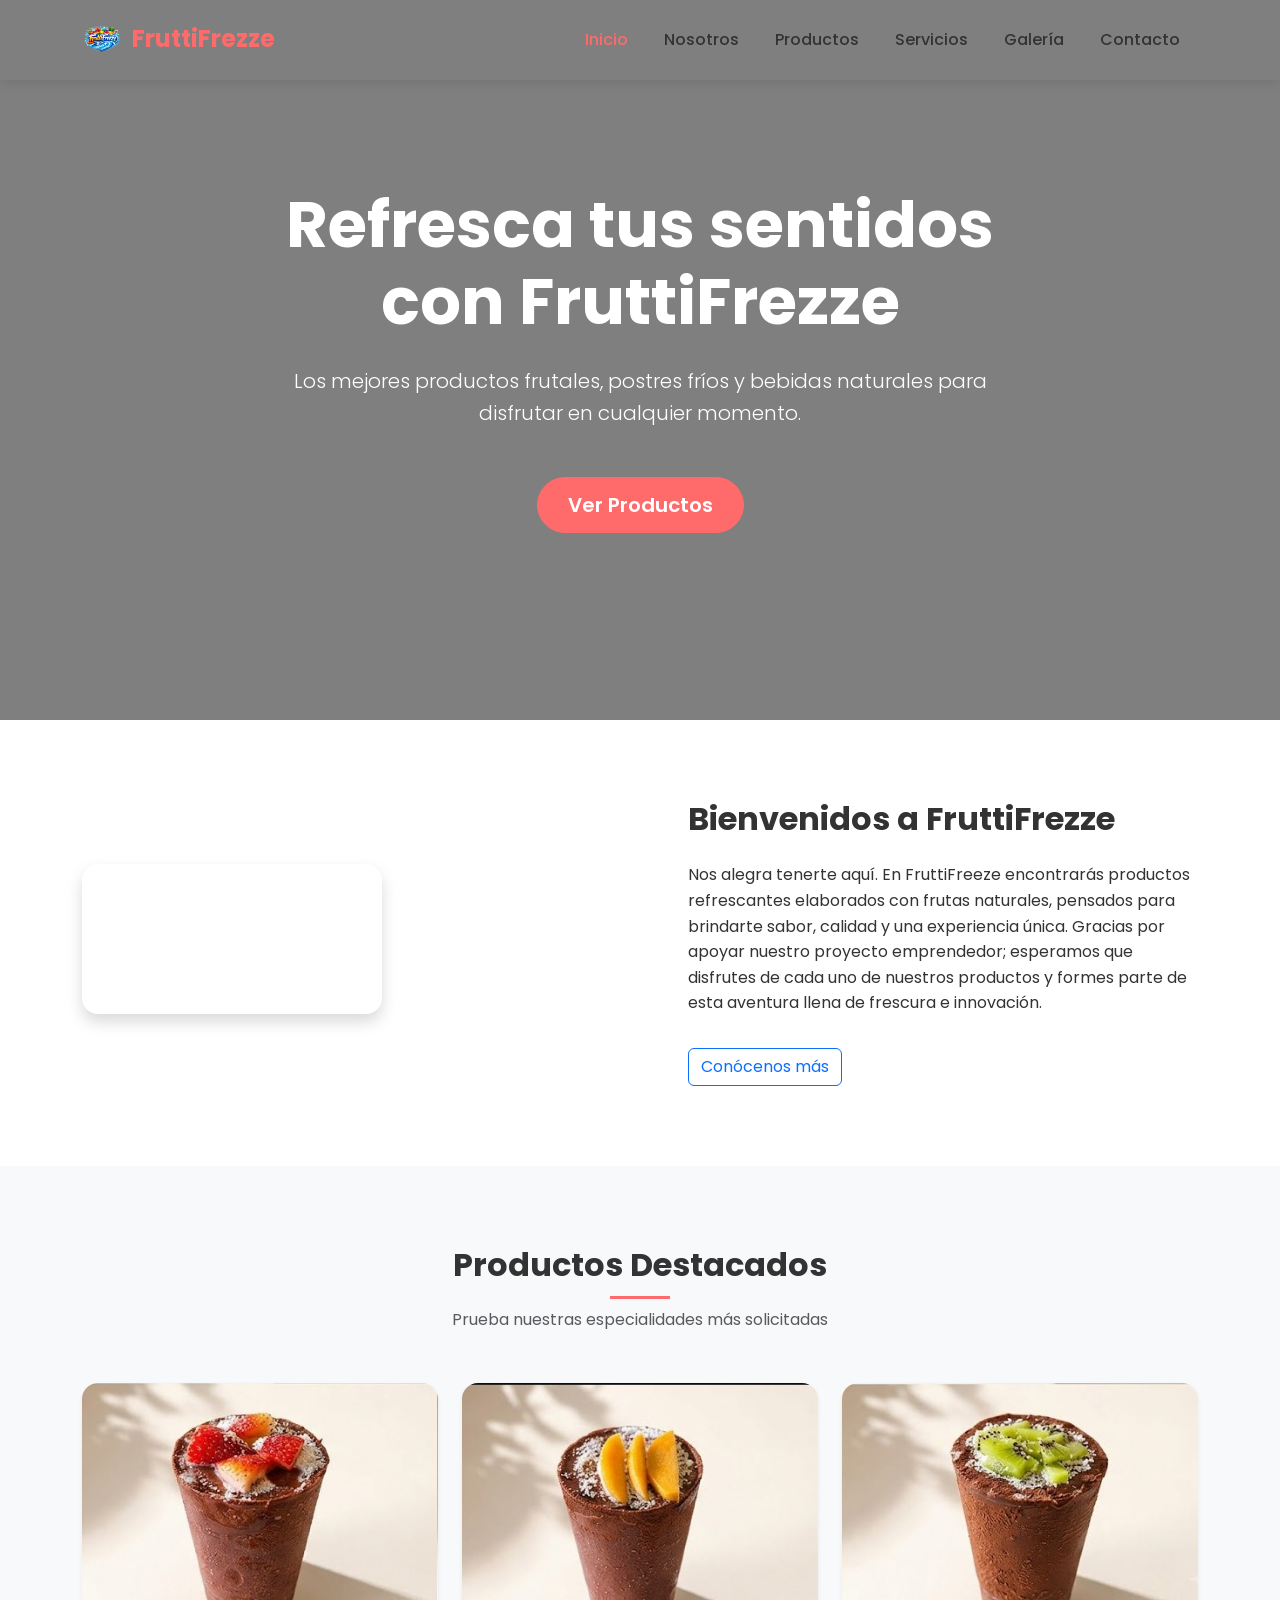
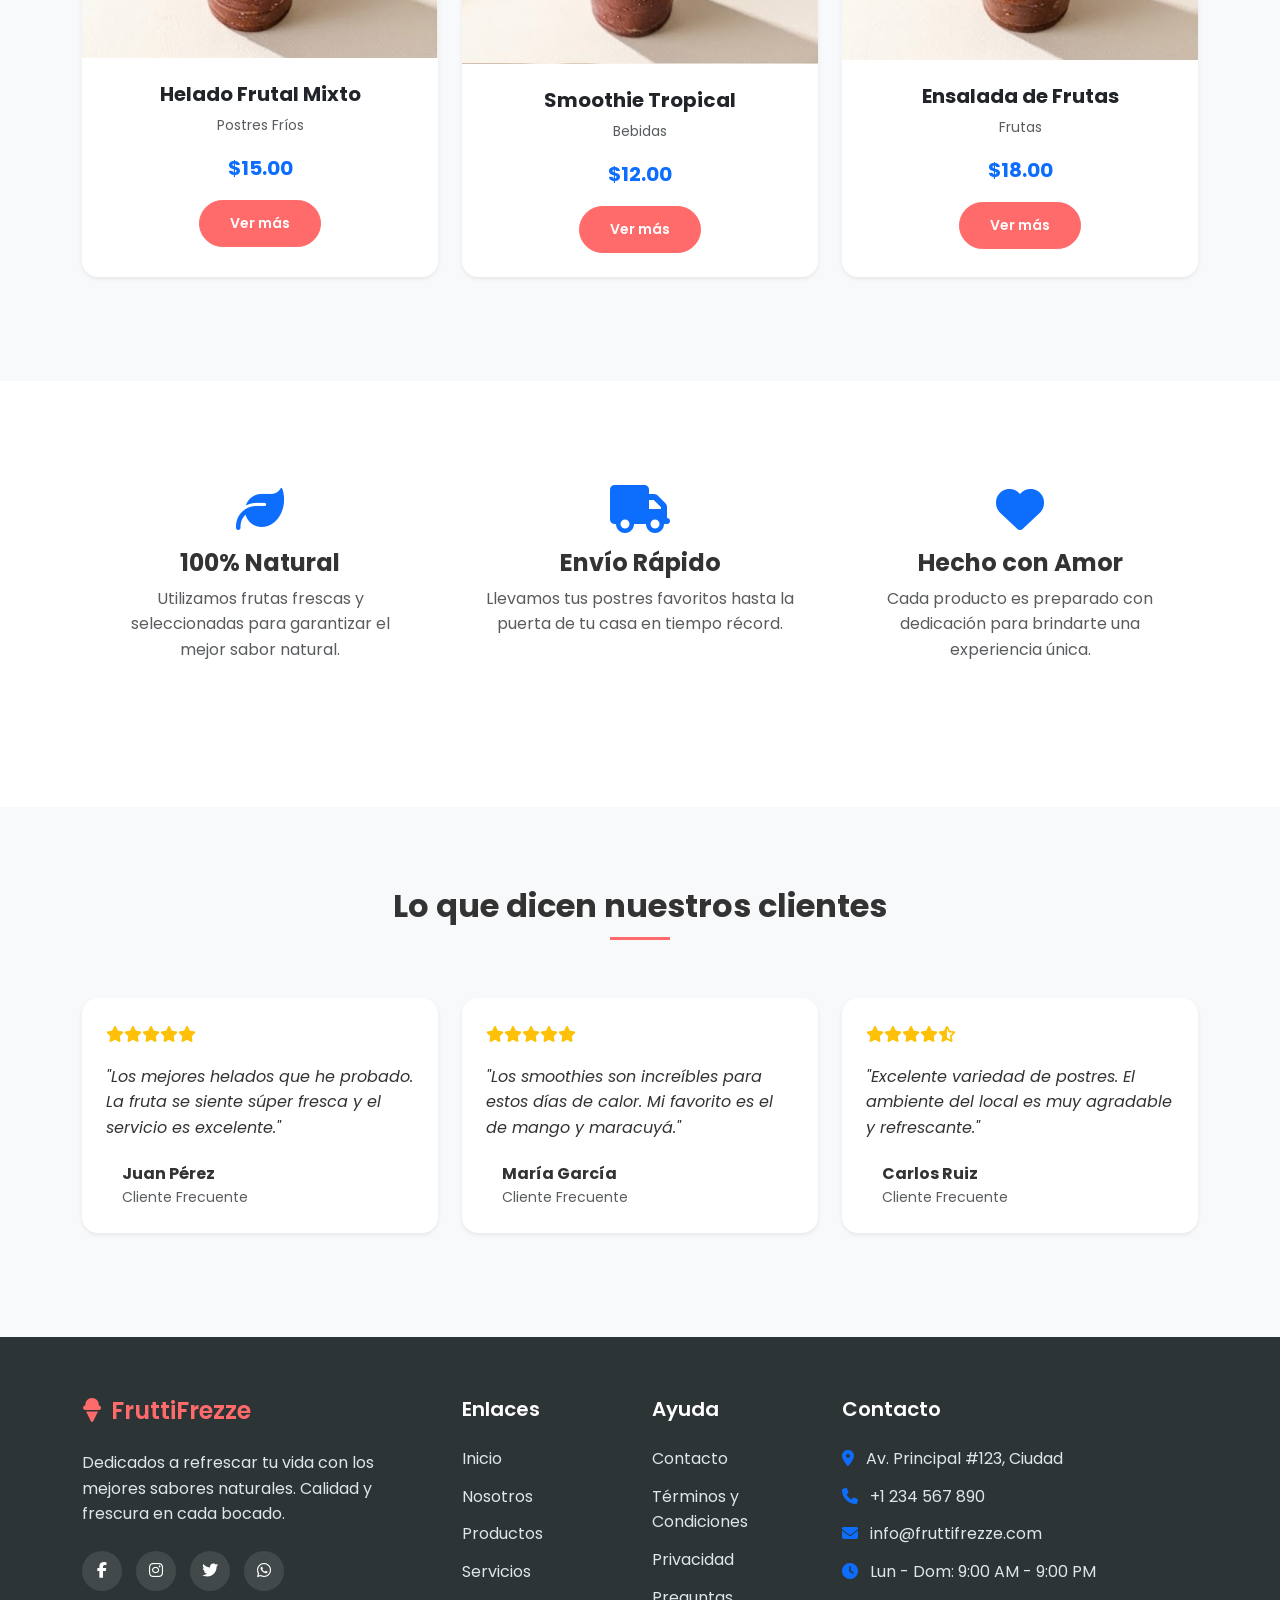
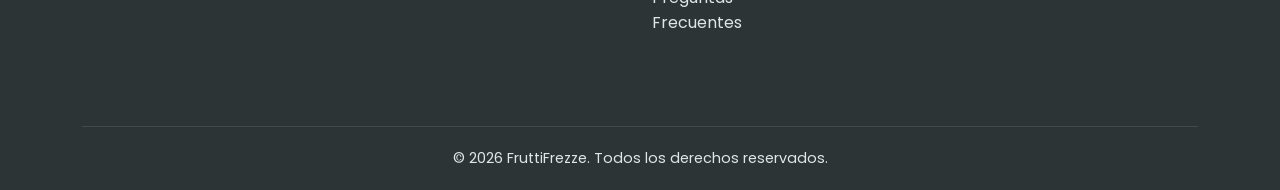
==== index.html @ 69d55152 "Add files via upload" ====
<!DOCTYPE html>
<html lang="es">
<head>
    <meta charset="UTF-8">
    <meta name="viewport" content="width=device-width, initial-scale=1.0">
    <title>FruttiFrezze | Inicio</title>
    <!-- Bootstrap 5 CDN -->
    <link href="https://cdn.jsdelivr.net/npm/bootstrap@5.3.0/dist/css/bootstrap.min.css" rel="stylesheet">
    <!-- Google Fonts -->
    <link href="https://fonts.googleapis.com/css2?family=Poppins:wght@300;400;500;600;700&display=swap" rel="stylesheet">
    <!-- Font Awesome -->
    <link rel="stylesheet" href="https://cdnjs.cloudflare.com/ajax/libs/font-awesome/6.4.0/css/all.min.css">
    <!-- Custom CSS -->
    <link rel="stylesheet" href="css/style.css">
    <link rel="stylesheet" href="css/navbar.css">
    <link rel="stylesheet" href="css/footer.css">
</head>
<body>

    <!-- Navbar -->
    <nav class="navbar navbar-expand-lg fixed-top">
        <div class="container">
            <a class="navbar-brand" href="index.html">
                <img src="img/logo.png" alt="Logo" class="navbar-logo">FruttiFrezze
            </a>
            <button class="navbar-toggler" type="button" data-bs-toggle="collapse" data-bs-target="#navbarNav">
                <span class="navbar-toggler-icon"></span>
            </button>
            <div class="collapse navbar-collapse" id="navbarNav">
                <ul class="navbar-nav ms-auto">
                    <li class="nav-item"><a class="nav-link active" href="index.html">Inicio</a></li>
                    <li class="nav-item"><a class="nav-link" href="nosotros.html">Nosotros</a></li>
                    <li class="nav-item"><a class="nav-link" href="productos.html">Productos</a></li>
                    <li class="nav-item"><a class="nav-link" href="servicios.html">Servicios</a></li>
                    <li class="nav-item"><a class="nav-link" href="galeria.html">Galería</a></li>
                    <li class="nav-item"><a class="nav-link" href="contacto.html">Contacto</a></li>
                </ul>
            </div>
        </div>
    </nav>

    <!-- Hero Section -->
    <header class="hero-section">
        <div class="container">
            <div class="row">
                <div class="col-lg-8 mx-auto fade-in">
                    <h1 class="display-3 fw-bold mb-4">Refresca tus sentidos con FruttiFrezze</h1>
                    <p class="lead mb-5">Los mejores productos frutales, postres fríos y bebidas naturales para disfrutar en cualquier momento.</p>
                    <a href="productos.html" class="btn btn-primary btn-lg">Ver Productos</a>
                </div>
            </div>
        </div>
    </header>

    <!-- Welcome Section -->
    <section class="welcome-section">
        <div class="container">
            <div class="row align-items-center">
                <div class="col-md-6 mb-4 mb-md-0">
                    <video src="img/comercial.mp4" alt="Bienvenida" class="img-fluid rounded-4 shadow" autoplay muted loop></video>
                </div>
                <div class="col-md-6 ps-md-5">
                    <h2 class="fw-bold mb-4">Bienvenidos a FruttiFrezze</h2>
                    <p>Nos alegra tenerte aquí. En FruttiFreeze encontrarás productos refrescantes elaborados con frutas naturales, pensados para brindarte sabor, calidad y una experiencia única. Gracias por apoyar nuestro proyecto emprendedor; esperamos que disfrutes de cada uno de nuestros productos y formes parte de esta aventura llena de frescura e innovación.</p>
                    <a href="nosotros.html" class="btn btn-outline-primary mt-3">Conócenos más</a>
                </div>
            </div>
        </div>
    </section>

    <!-- Featured Products -->
    <section class="bg-light">
        <div class="container">
            <div class="section-title">
                <h2>Productos Destacados</h2>
                <p class="text-muted">Prueba nuestras especialidades más solicitadas</p>
            </div>
            <div class="row">
                <!-- Product 1 -->
                <div class="col-md-4 mb-4">
                    <div class="card h-100 border-0 shadow-sm rounded-4 overflow-hidden">
                        <img src="img/productos/prod1.jpg" class="card-img-top" alt="Producto">
                        <div class="card-body p-4 text-center">
                            <h5 class="fw-bold">Helado Frutal Mixto</h5>
                            <p class="text-muted small">Postres Fríos</p>
                            <p class="text-primary fw-bold fs-5">$15.00</p>
                            <a href="productos.html" class="btn btn-sm btn-primary">Ver más</a>
                        </div>
                    </div>
                </div>
                <!-- Product 2 -->
                <div class="col-md-4 mb-4">
                    <div class="card h-100 border-0 shadow-sm rounded-4 overflow-hidden">
                        <img src="img/productos/prod2.jpg" class="card-img-top" alt="Producto">
                        <div class="card-body p-4 text-center">
                            <h5 class="fw-bold">Smoothie Tropical</h5>
                            <p class="text-muted small">Bebidas</p>
                            <p class="text-primary fw-bold fs-5">$12.00</p>
                            <a href="productos.html" class="btn btn-sm btn-primary">Ver más</a>
                        </div>
                    </div>
                </div>
                <!-- Product 3 -->
                <div class="col-md-4 mb-4">
                    <div class="card h-100 border-0 shadow-sm rounded-4 overflow-hidden">
                        <img src="img/productos/prod3.jpg" class="card-img-top" alt="Producto">
                        <div class="card-body p-4 text-center">
                            <h5 class="fw-bold">Ensalada de Frutas</h5>
                            <p class="text-muted small">Frutas</p>
                            <p class="text-primary fw-bold fs-5">$18.00</p>
                            <a href="productos.html" class="btn btn-sm btn-primary">Ver más</a>
                        </div>
                    </div>
                </div>
            </div>
        </div>
    </section>

    <!-- Benefits -->
    <section>
        <div class="container">
            <div class="row text-center">
                <div class="col-md-4 mb-4">
                    <div class="p-4">
                        <i class="fas fa-leaf fa-3x text-primary mb-3"></i>
                        <h4 class="fw-bold">100% Natural</h4>
                        <p class="text-muted">Utilizamos frutas frescas y seleccionadas para garantizar el mejor sabor natural.</p>
                    </div>
                </div>
                <div class="col-md-4 mb-4">
                    <div class="p-4">
                        <i class="fas fa-truck fa-3x text-primary mb-3"></i>
                        <h4 class="fw-bold">Envío Rápido</h4>
                        <p class="text-muted">Llevamos tus postres favoritos hasta la puerta de tu casa en tiempo récord.</p>
                    </div>
                </div>
                <div class="col-md-4 mb-4">
                    <div class="p-4">
                        <i class="fas fa-heart fa-3x text-primary mb-3"></i>
                        <h4 class="fw-bold">Hecho con Amor</h4>
                        <p class="text-muted">Cada producto es preparado con dedicación para brindarte una experiencia única.</p>
                    </div>
                </div>
            </div>
        </div>
    </section>

    <!-- Testimonials -->
    <section class="bg-light">
        <div class="container">
            <div class="section-title">
                <h2>Lo que dicen nuestros clientes</h2>
            </div>
            <div class="row">
                <div class="col-md-4 mb-4">
                    <div class="bg-white p-4 rounded-4 shadow-sm h-100">
                        <div class="mb-3 text-warning">
                            <i class="fas fa-star"></i><i class="fas fa-star"></i><i class="fas fa-star"></i><i class="fas fa-star"></i><i class="fas fa-star"></i>
                        </div>
                        <p class="fst-italic">"Los mejores helados que he probado. La fruta se siente súper fresca y el servicio es excelente."</p>
                        <div class="d-flex align-items-center mt-4">
                            <div class="ms-3">
                                <h6 class="mb-0 fw-bold">Juan Pérez</h6>
                                <small class="text-muted">Cliente Frecuente</small>
                            </div>
                        </div>
                    </div>
                </div>
                <div class="col-md-4 mb-4">
                    <div class="bg-white p-4 rounded-4 shadow-sm h-100">
                        <div class="mb-3 text-warning">
                            <i class="fas fa-star"></i><i class="fas fa-star"></i><i class="fas fa-star"></i><i class="fas fa-star"></i><i class="fas fa-star"></i>
                        </div>
                        <p class="fst-italic">"Los smoothies son increíbles para estos días de calor. Mi favorito es el de mango y maracuyá."</p>
                        <div class="d-flex align-items-center mt-4">
                            <div class="ms-3">
                                <h6 class="mb-0 fw-bold">María García</h6>
                                <small class="text-muted">Cliente Frecuente</small>
                            </div>
                        </div>
                    </div>
                </div>
                <div class="col-md-4 mb-4">
                    <div class="bg-white p-4 rounded-4 shadow-sm h-100">
                        <div class="mb-3 text-warning">
                            <i class="fas fa-star"></i><i class="fas fa-star"></i><i class="fas fa-star"></i><i class="fas fa-star"></i><i class="fas fa-star-half-alt"></i>
                        </div>
                        <p class="fst-italic">"Excelente variedad de postres. El ambiente del local es muy agradable y refrescante."</p>
                        <div class="d-flex align-items-center mt-4">
                            <div class="ms-3">
                                <h6 class="mb-0 fw-bold">Carlos Ruiz</h6>
                                <small class="text-muted">Cliente Frecuente</small>
                            </div>
                        </div>
                    </div>
                </div>
            </div>
        </div>
    </section>

    <!-- Footer -->
    <footer class="footer">
        <div class="container">
            <div class="row">
                <div class="col-lg-4 mb-4">
                    <h5 class="navbar-brand text-white mb-4"><i class="fas fa-ice-cream me-2"></i>FruttiFrezze</h5>
                    <p>Dedicados a refrescar tu vida con los mejores sabores naturales. Calidad y frescura en cada bocado.</p>
                    <div class="social-links mt-4">
                        <a href="#"><i class="fab fa-facebook-f"></i></a>
                        <a href="https://www.instagram.com/fruttifrezze?igsh=MWppbHk1aWIwdWZscw%3D%3D"><i class="fab fa-instagram"></i></a>
                        <a href="#"><i class="fab fa-twitter"></i></a>
                        <a href="#"><i class="fab fa-whatsapp"></i></a>
                    </div>
                </div>
                <div class="col-lg-2 col-md-4 mb-4">
                    <h5>Enlaces</h5>
                    <ul class="footer-links">
                        <li><a href="index.html">Inicio</a></li>
                        <li><a href="nosotros.html">Nosotros</a></li>
                        <li><a href="productos.html">Productos</a></li>
                        <li><a href="servicios.html">Servicios</a></li>
                    </ul>
                </div>
                <div class="col-lg-2 col-md-4 mb-4">
                    <h5>Ayuda</h5>
                    <ul class="footer-links">
                        <li><a href="contacto.html">Contacto</a></li>
                        <li><a href="#">Términos y Condiciones</a></li>
                        <li><a href="privacidad.html">Privacidad</a></li>
                        <li><a href="preguntas.html">Preguntas Frecuentes</a></li>
                    </ul>
                </div>
                <div class="col-lg-4 col-md-4 mb-4">
                    <h5>Contacto</h5>
                    <ul class="footer-links">
                        <li><i class="fas fa-map-marker-alt me-2 text-primary"></i> Av. Principal #123, Ciudad</li>
                        <li><i class="fas fa-phone me-2 text-primary"></i> +1 234 567 890</li>
                        <li><i class="fas fa-envelope me-2 text-primary"></i> info@fruttifrezze.com</li>
                        <li><i class="fas fa-clock me-2 text-primary"></i> Lun - Dom: 9:00 AM - 9:00 PM</li>
                    </ul>
                </div>
            </div>
            <div class="footer-bottom">
                <p class="mb-0">&copy; 2026 FruttiFrezze. Todos los derechos reservados.</p>
            </div>
        </div>
    </footer>

    <!-- Bootstrap JS -->
    <script src="https://cdn.jsdelivr.net/npm/bootstrap@5.3.0/dist/js/bootstrap.bundle.min.js"></script>
    <!-- Custom JS -->
    <script src="js/main.js"></script>
</body>
</html>
---- css/style.css ----
/* Main Styles */
:root {
    --primary-color: #ff6b6b;
    --secondary-color: #4ecdc4;
    --accent-color: #ffe66d;
    --dark-color: #2d3436;
    --light-color: #f9f9f9;
}

body {
    font-family: 'Poppins', sans-serif;
    color: #333;
    line-height: 1.6;
    overflow-x: hidden;
}

section {
    padding: 80px 0;
}

.btn-primary {
    background-color: var(--primary-color);
    border-color: var(--primary-color);
    padding: 12px 30px;
    border-radius: 50px;
    font-weight: 600;
    transition: all 0.3s ease;
}

.btn-primary:hover {
    background-color: #ee5253;
    border-color: #ee5253;
    transform: translateY(-2px);
    box-shadow: 0 5px 15px rgba(255, 107, 107, 0.3);
}

.section-title {
    text-align: center;
    margin-bottom: 50px;
}

.section-title h2 {
    font-weight: 700;
    position: relative;
    padding-bottom: 15px;
    display: inline-block;
}

.section-title h2::after {
    content: '';
    position: absolute;
    width: 60px;
    height: 3px;
    background: var(--primary-color);
    bottom: 0;
    left: 50%;
    transform: translateX(-50%);
}

/* Banner/Hero */
.hero-section {
    height: 80vh;
    background: linear-gradient(rgba(0,0,0,0.5), rgba(0,0,0,0.5)), url('../img/banner1.jpg');
    background-size: cover;
    background-position: center;
    display: flex;
    align-items: center;
    color: #fff;
    text-align: center;
}

/* Animations */
.fade-in {
    animation: fadeIn 1s ease-in;
}

@keyframes fadeIn {
    from { opacity: 0; transform: translateY(20px); }
    to { opacity: 1; transform: translateY(0); }
}
---- css/navbar.css ----
/* Navbar Styles */
.navbar {
    transition: all 0.3s ease;
    padding: 15px 0;
    box-shadow: 0 2px 10px rgba(0,0,0,0.1);
}

.navbar-brand {
    font-weight: 700;
    color: #ff6b6b !important;
    font-size: 1.5rem;
}

.nav-link {
    font-weight: 500;
    color: #333 !important;
    margin: 0 10px;
    transition: color 0.3s ease;
}

.nav-link:hover, .nav-link.active {
    color: #ff6b6b !important;
}

.navbar-toggler {
    border: none;
    outline: none;
}

@media (max-width: 991.98px) {
    .navbar-collapse {
        background: #fff;
        padding: 20px;
        border-radius: 10px;
        margin-top: 15px;
        box-shadow: 0 5px 15px rgba(0,0,0,0.1);
    }
}
/* Logo Styles */
.navbar-logo {
    height: 40px; /* Ajusta la altura según necesites */
    width: auto;
    margin-right: 10px;
    vertical-align: middle;
}
---- css/footer.css ----
/* Footer Styles */
.footer {
    background-color: #2d3436;
    color: #dfe6e9;
    padding: 60px 0 20px;
}

.footer h5 {
    color: #fff;
    margin-bottom: 25px;
    font-weight: 600;
}

.footer-links {
    list-style: none;
    padding: 0;
}

.footer-links li {
    margin-bottom: 12px;
}

.footer-links a {
    color: #dfe6e9;
    text-decoration: none;
    transition: color 0.3s ease;
}

.footer-links a:hover {
    color: #ff6b6b;
}

.social-links a {
    display: inline-block;
    width: 40px;
    height: 40px;
    background: rgba(255,255,255,0.1);
    color: #fff;
    text-align: center;
    line-height: 40px;
    border-radius: 50%;
    margin-right: 10px;
    transition: all 0.3s ease;
}

.social-links a:hover {
    background: #ff6b6b;
    transform: translateY(-3px);
}

.footer-bottom {
    margin-top: 50px;
    padding-top: 20px;
    border-top: 1px solid rgba(255,255,255,0.1);
    text-align: center;
    font-size: 0.9rem;
}
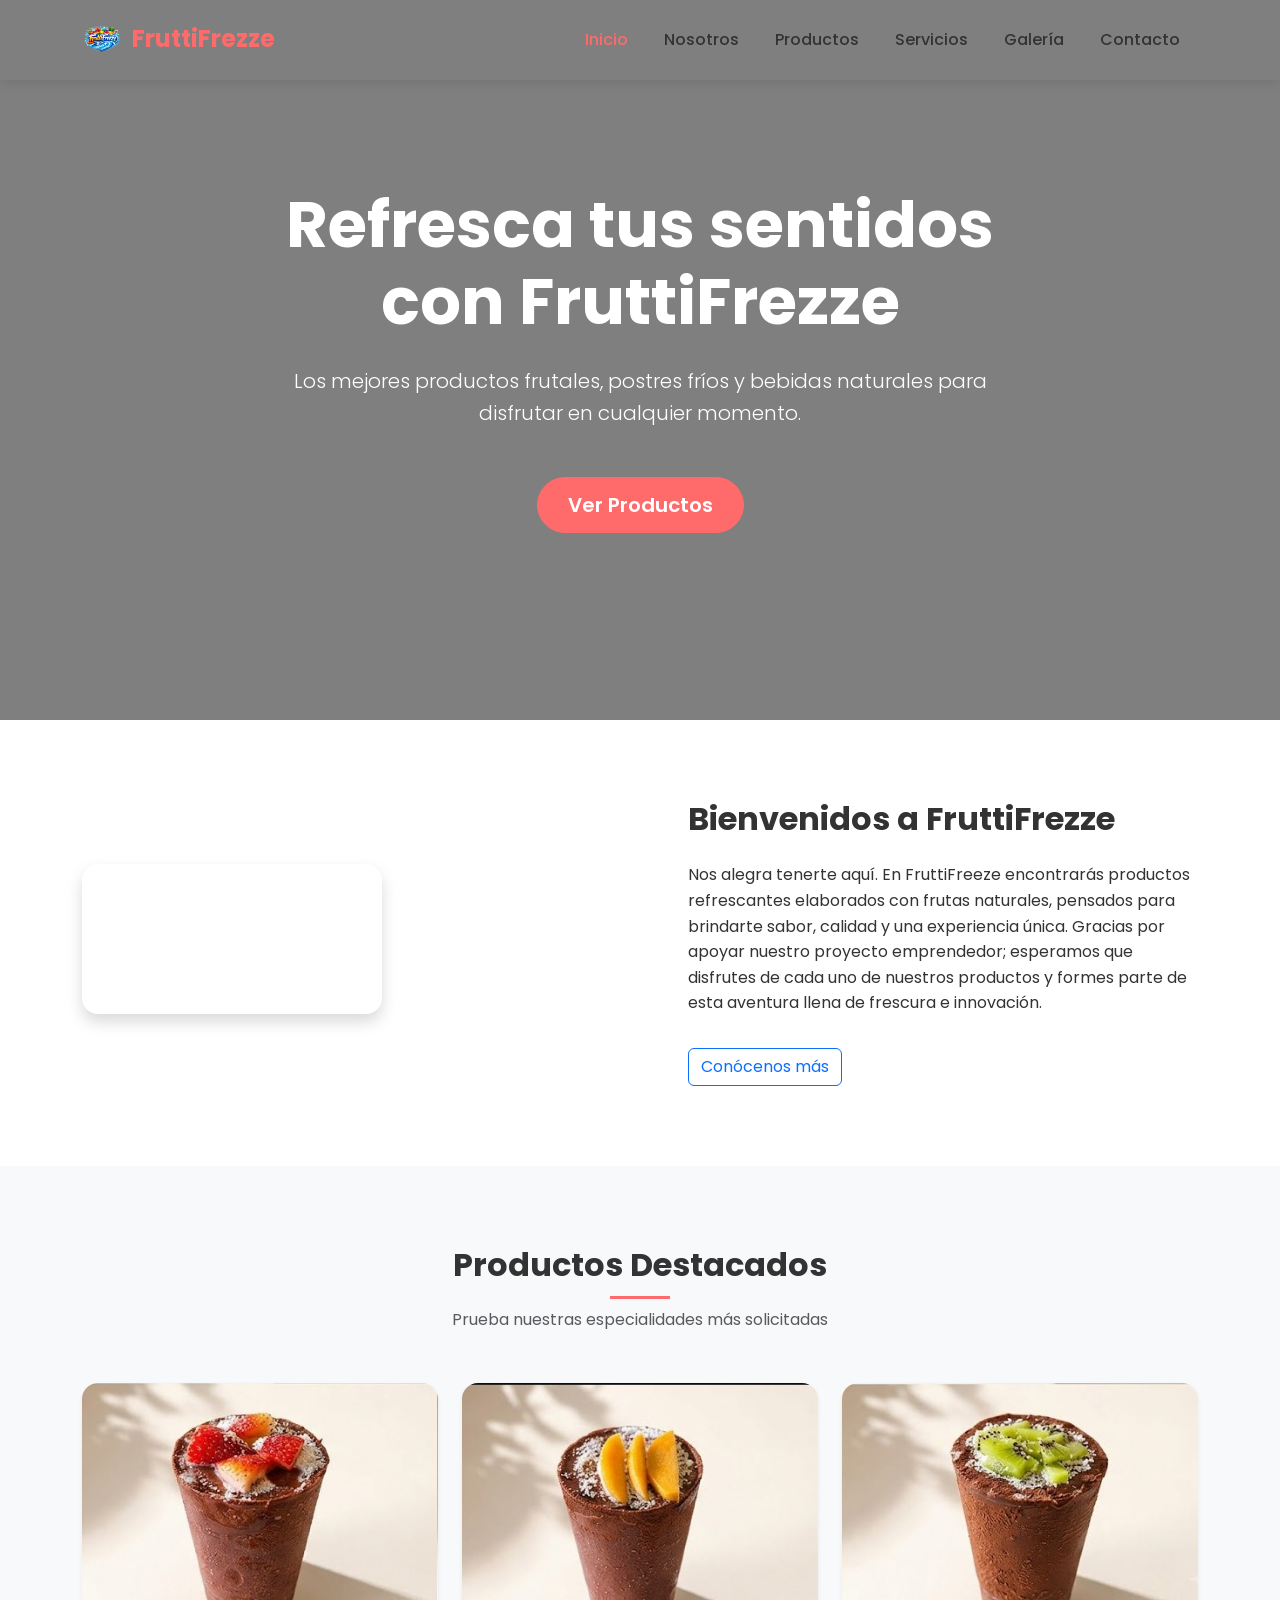
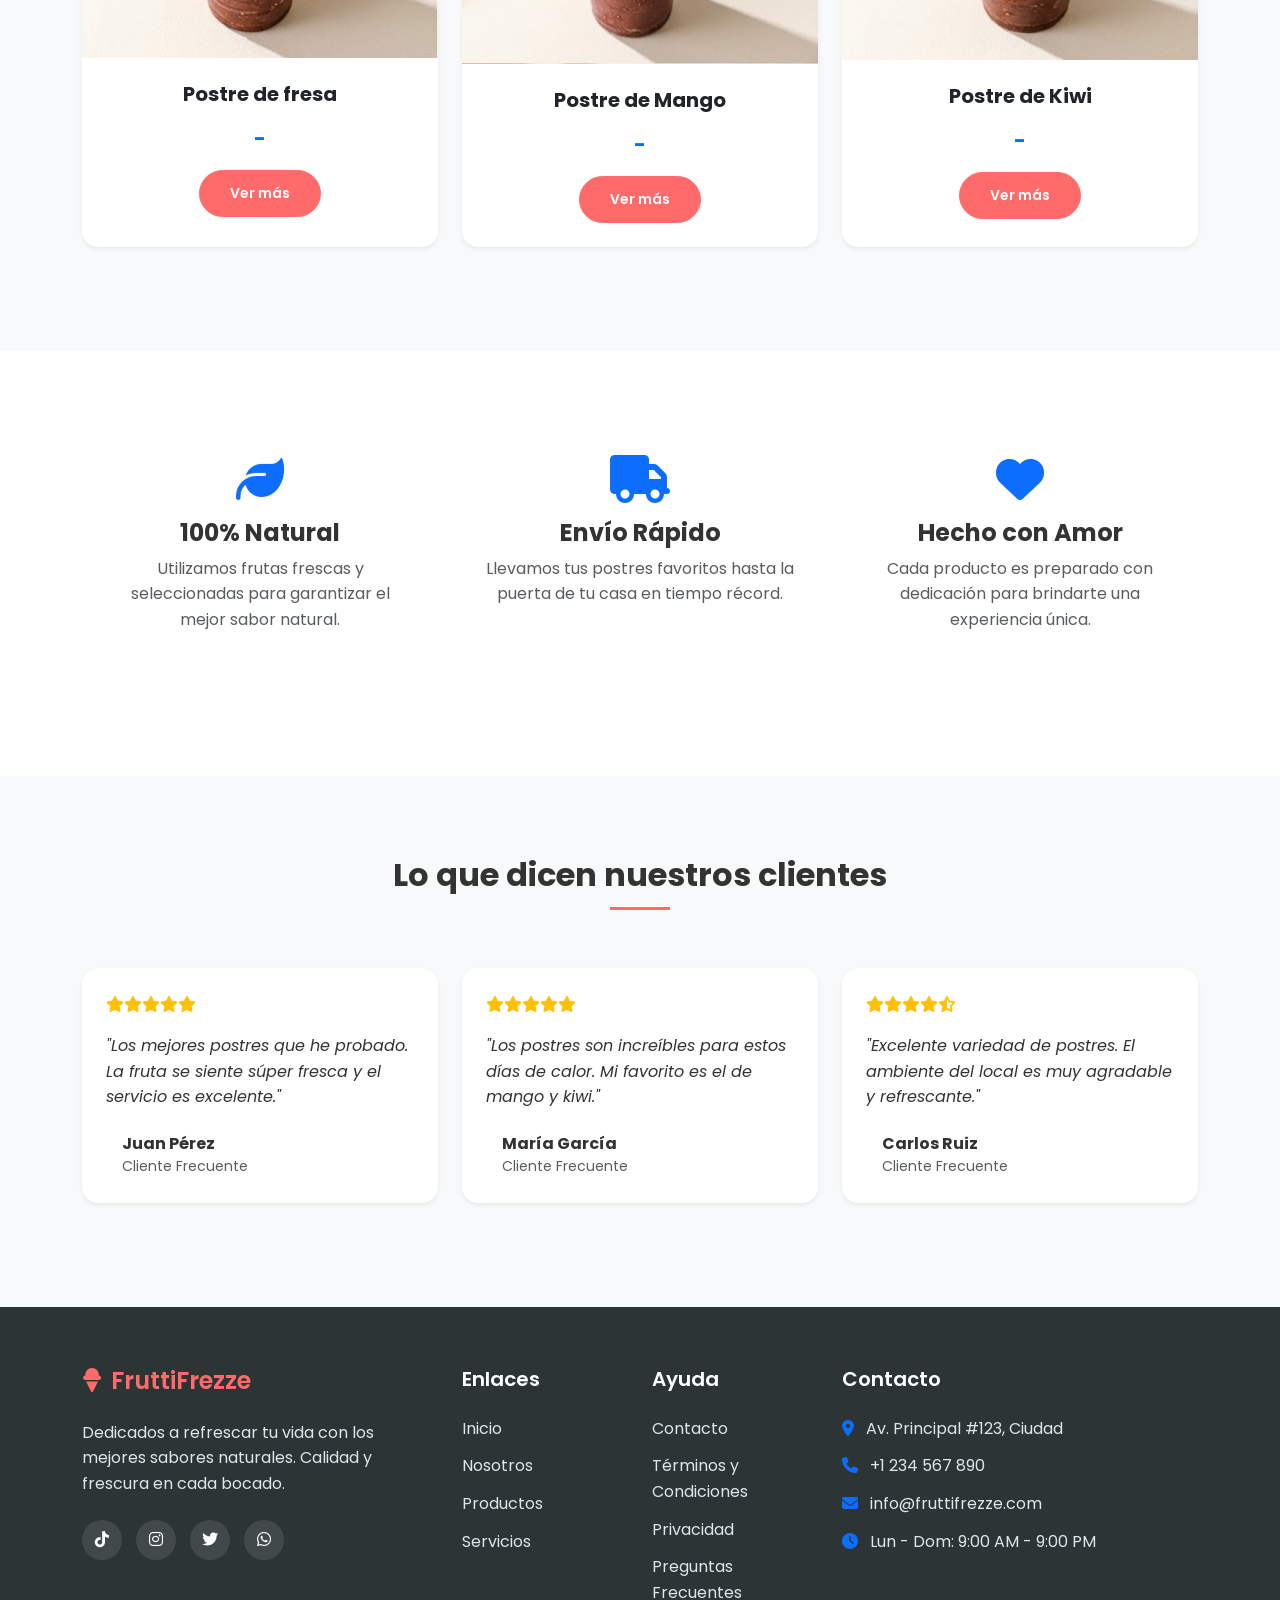
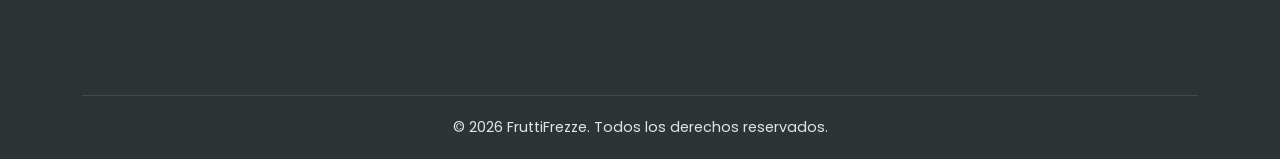
==== commit cbacda38: "algunos cambios" ====
--- a/index.html
+++ b/index.html
@@ -81,9 +81,9 @@
                     <div class="card h-100 border-0 shadow-sm rounded-4 overflow-hidden">
                         <img src="img/productos/prod1.jpg" class="card-img-top" alt="Producto">
                         <div class="card-body p-4 text-center">
-                            <h5 class="fw-bold">Helado Frutal Mixto</h5>
-                            <p class="text-muted small">Postres Fríos</p>
-                            <p class="text-primary fw-bold fs-5">$15.00</p>
+                            <h5 class="fw-bold">Postre de fresa</h5>
+                            <p class="text-muted small"></p>
+                            <p class="text-primary fw-bold fs-5">-</p>
                             <a href="productos.html" class="btn btn-sm btn-primary">Ver más</a>
                         </div>
                     </div>
@@ -93,9 +93,9 @@
                     <div class="card h-100 border-0 shadow-sm rounded-4 overflow-hidden">
                         <img src="img/productos/prod2.jpg" class="card-img-top" alt="Producto">
                         <div class="card-body p-4 text-center">
-                            <h5 class="fw-bold">Smoothie Tropical</h5>
-                            <p class="text-muted small">Bebidas</p>
-                            <p class="text-primary fw-bold fs-5">$12.00</p>
+                            <h5 class="fw-bold">Postre de Mango</h5>
+                            <p class="text-muted small"></p>
+                            <p class="text-primary fw-bold fs-5">-</p>
                             <a href="productos.html" class="btn btn-sm btn-primary">Ver más</a>
                         </div>
                     </div>
@@ -105,9 +105,9 @@
                     <div class="card h-100 border-0 shadow-sm rounded-4 overflow-hidden">
                         <img src="img/productos/prod3.jpg" class="card-img-top" alt="Producto">
                         <div class="card-body p-4 text-center">
-                            <h5 class="fw-bold">Ensalada de Frutas</h5>
-                            <p class="text-muted small">Frutas</p>
-                            <p class="text-primary fw-bold fs-5">$18.00</p>
+                            <h5 class="fw-bold">Postre de Kiwi</h5>
+                            <p class="text-muted small"></p>
+                            <p class="text-primary fw-bold fs-5">-</p>
                             <a href="productos.html" class="btn btn-sm btn-primary">Ver más</a>
                         </div>
                     </div>
@@ -157,7 +157,7 @@
                         <div class="mb-3 text-warning">
                             <i class="fas fa-star"></i><i class="fas fa-star"></i><i class="fas fa-star"></i><i class="fas fa-star"></i><i class="fas fa-star"></i>
                         </div>
-                        <p class="fst-italic">"Los mejores helados que he probado. La fruta se siente súper fresca y el servicio es excelente."</p>
+                        <p class="fst-italic">"Los mejores postres que he probado. La fruta se siente súper fresca y el servicio es excelente."</p>
                         <div class="d-flex align-items-center mt-4">
                             <div class="ms-3">
                                 <h6 class="mb-0 fw-bold">Juan Pérez</h6>
@@ -171,7 +171,7 @@
                         <div class="mb-3 text-warning">
                             <i class="fas fa-star"></i><i class="fas fa-star"></i><i class="fas fa-star"></i><i class="fas fa-star"></i><i class="fas fa-star"></i>
                         </div>
-                        <p class="fst-italic">"Los smoothies son increíbles para estos días de calor. Mi favorito es el de mango y maracuyá."</p>
+                        <p class="fst-italic">"Los postres son increíbles para estos días de calor. Mi favorito es el de mango y kiwi."</p>
                         <div class="d-flex align-items-center mt-4">
                             <div class="ms-3">
                                 <h6 class="mb-0 fw-bold">María García</h6>
@@ -206,7 +206,7 @@
                     <h5 class="navbar-brand text-white mb-4"><i class="fas fa-ice-cream me-2"></i>FruttiFrezze</h5>
                     <p>Dedicados a refrescar tu vida con los mejores sabores naturales. Calidad y frescura en cada bocado.</p>
                     <div class="social-links mt-4">
-                        <a href="#"><i class="fab fa-facebook-f"></i></a>
+                        <a href="#"><i class="fab fa-tiktok"></i></a>
                         <a href="https://www.instagram.com/fruttifrezze?igsh=MWppbHk1aWIwdWZscw%3D%3D"><i class="fab fa-instagram"></i></a>
                         <a href="#"><i class="fab fa-twitter"></i></a>
                         <a href="#"><i class="fab fa-whatsapp"></i></a>
@@ -225,7 +225,7 @@
                     <h5>Ayuda</h5>
                     <ul class="footer-links">
                         <li><a href="contacto.html">Contacto</a></li>
-                        <li><a href="#">Términos y Condiciones</a></li>
+                        <li><a href="terminos.html">Términos y Condiciones</a></li>
                         <li><a href="privacidad.html">Privacidad</a></li>
                         <li><a href="preguntas.html">Preguntas Frecuentes</a></li>
                     </ul>
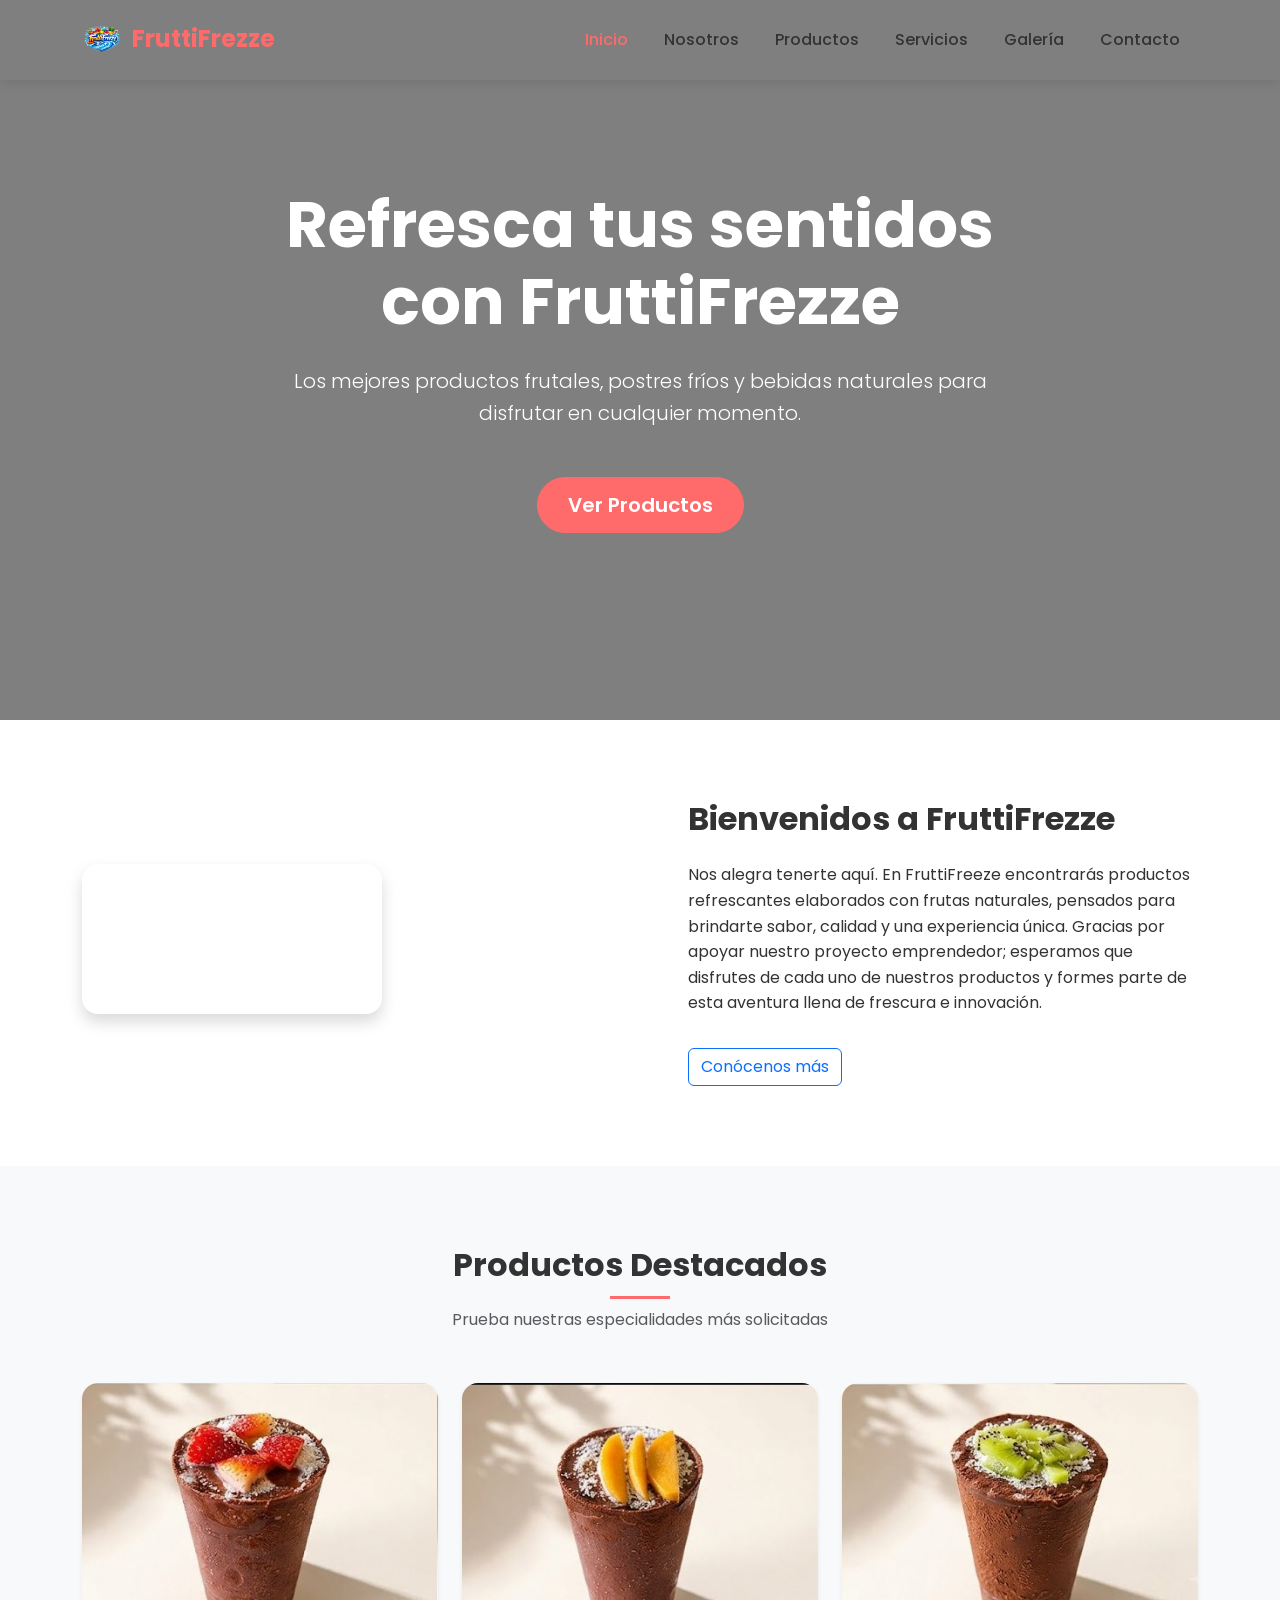
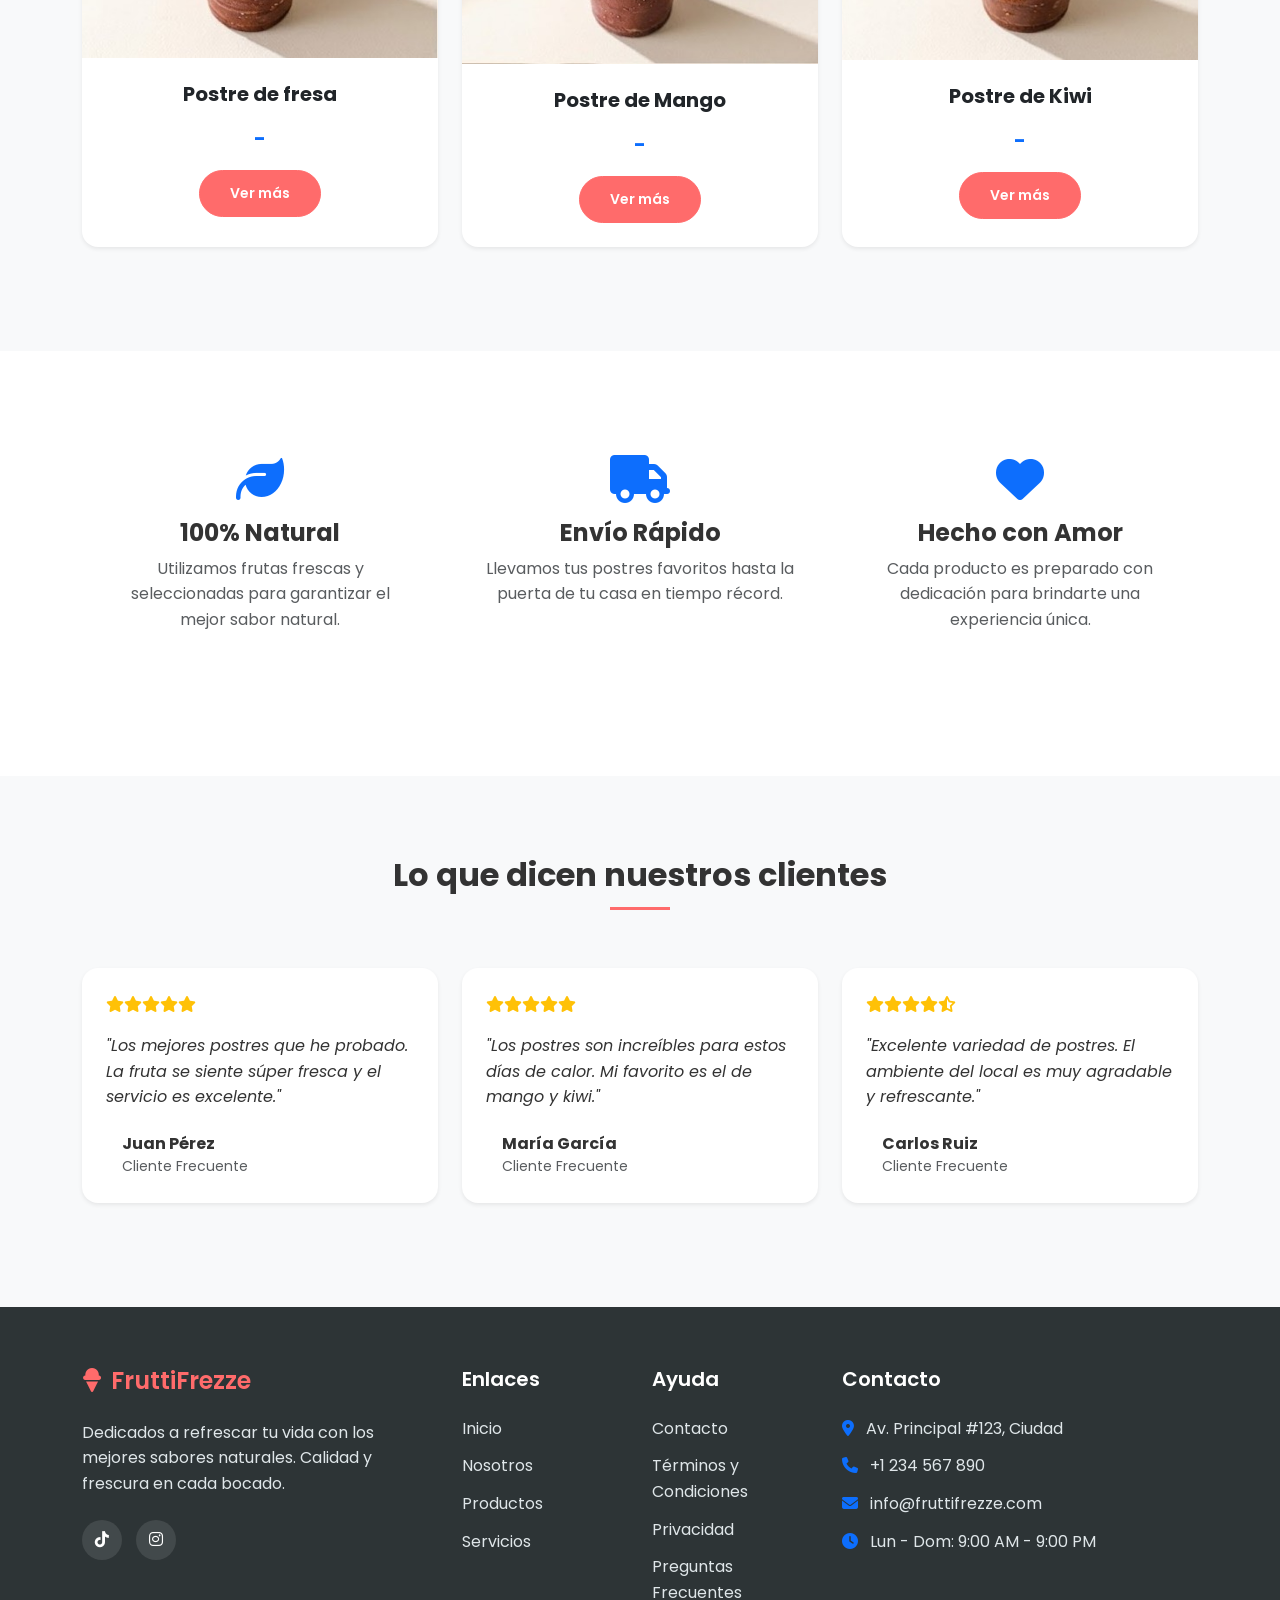
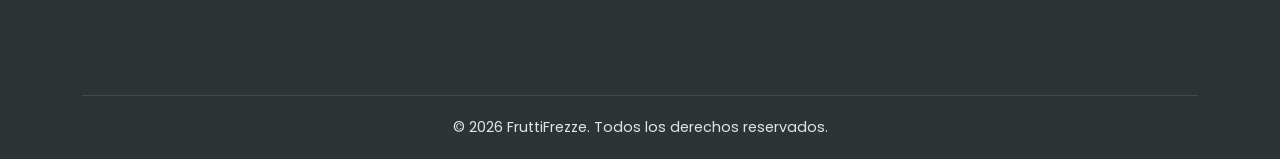
==== commit d21065ea: "aa" ====
--- a/index.html
+++ b/index.html
@@ -208,8 +208,6 @@
                     <div class="social-links mt-4">
                         <a href="#"><i class="fab fa-tiktok"></i></a>
                         <a href="https://www.instagram.com/fruttifrezze?igsh=MWppbHk1aWIwdWZscw%3D%3D"><i class="fab fa-instagram"></i></a>
-                        <a href="#"><i class="fab fa-twitter"></i></a>
-                        <a href="#"><i class="fab fa-whatsapp"></i></a>
                     </div>
                 </div>
                 <div class="col-lg-2 col-md-4 mb-4">
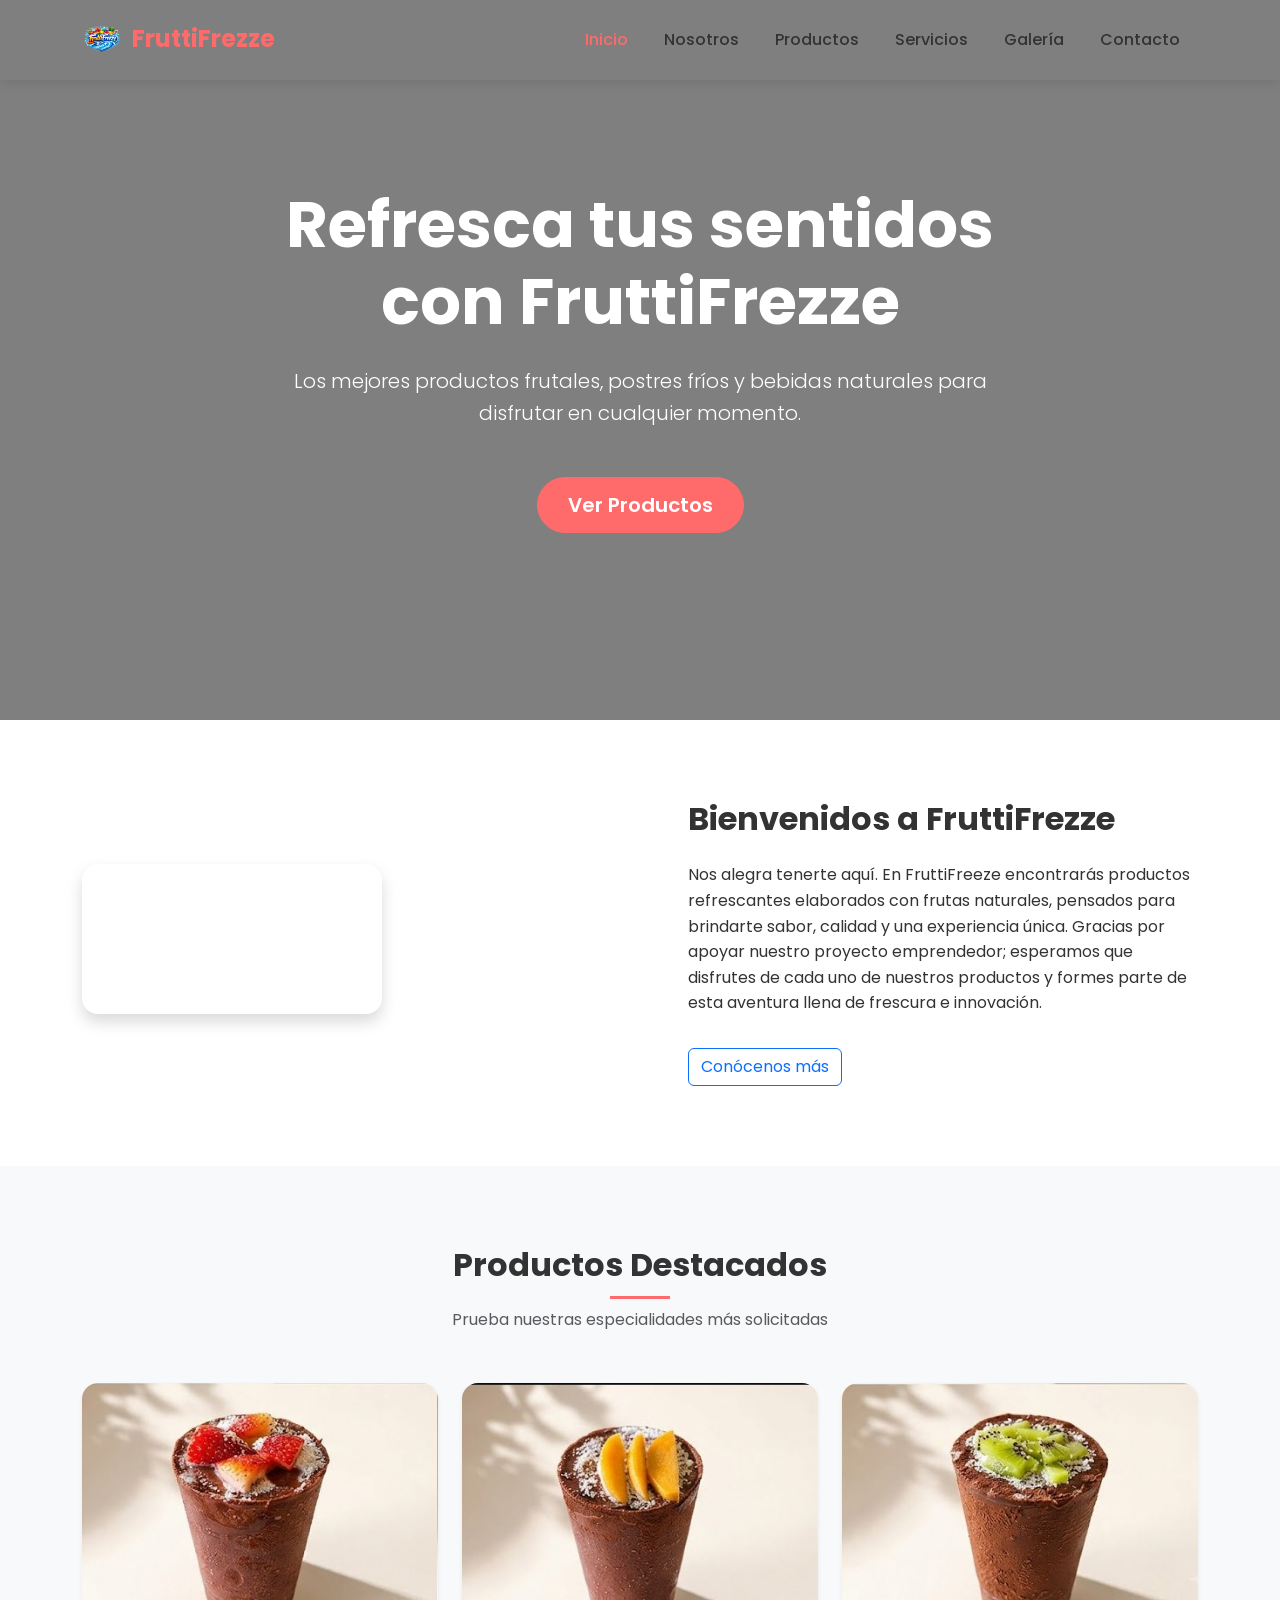
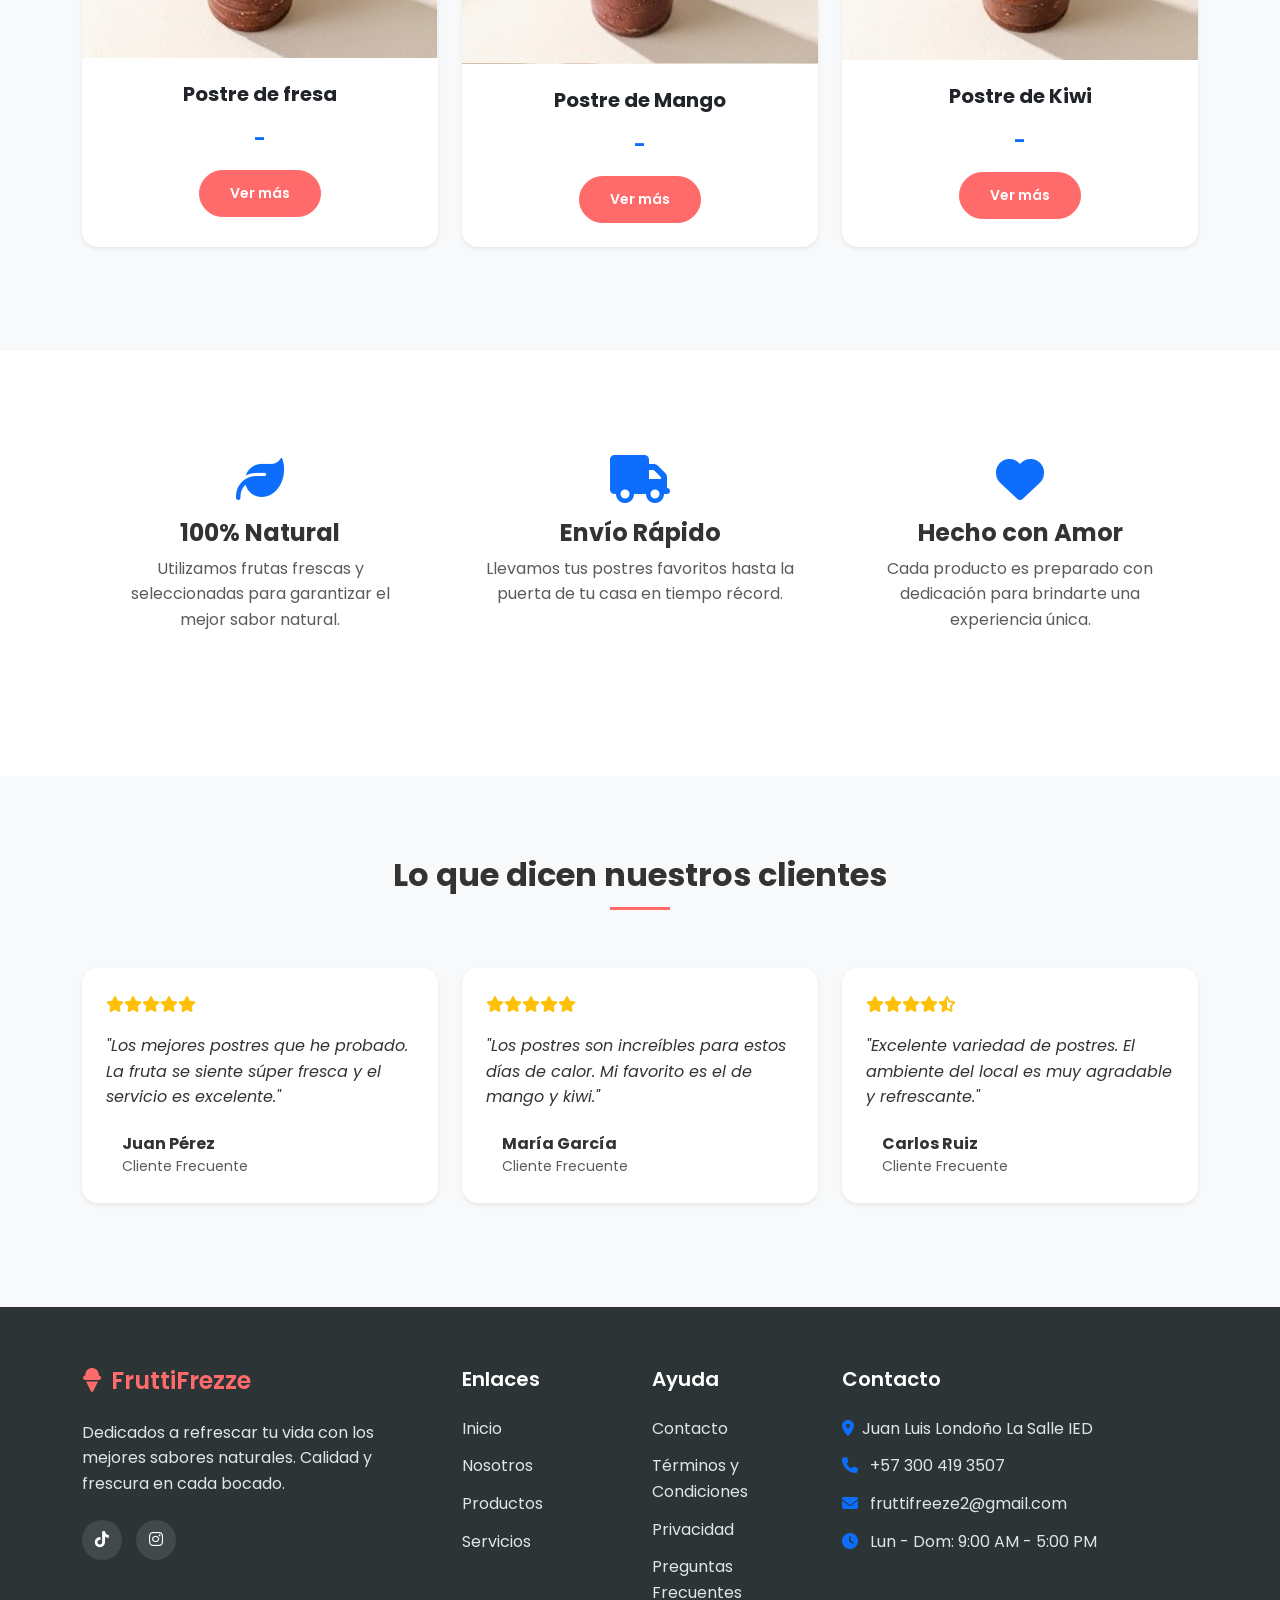
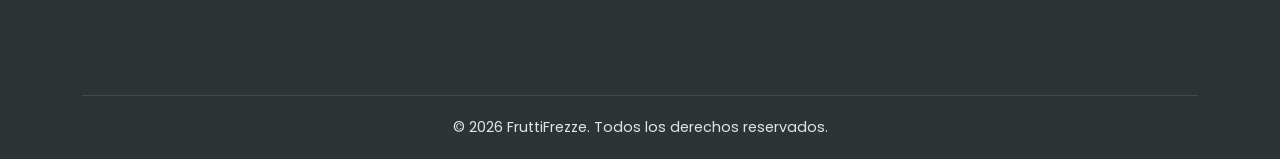
==== commit 80c840eb: "cambios pagina principal" ====
--- a/index.html
+++ b/index.html
@@ -206,7 +206,7 @@
                     <h5 class="navbar-brand text-white mb-4"><i class="fas fa-ice-cream me-2"></i>FruttiFrezze</h5>
                     <p>Dedicados a refrescar tu vida con los mejores sabores naturales. Calidad y frescura en cada bocado.</p>
                     <div class="social-links mt-4">
-                        <a href="#"><i class="fab fa-tiktok"></i></a>
+                        <a href="https://www.tiktok.com/@fruttifreeze_26?_r=1&_t=ZS-97GvXxA4NFs"><i class="fab fa-tiktok"></i></a>
                         <a href="https://www.instagram.com/fruttifrezze?igsh=MWppbHk1aWIwdWZscw%3D%3D"><i class="fab fa-instagram"></i></a>
                     </div>
                 </div>
@@ -231,10 +231,10 @@
                 <div class="col-lg-4 col-md-4 mb-4">
                     <h5>Contacto</h5>
                     <ul class="footer-links">
-                        <li><i class="fas fa-map-marker-alt me-2 text-primary"></i> Av. Principal #123, Ciudad</li>
-                        <li><i class="fas fa-phone me-2 text-primary"></i> +1 234 567 890</li>
-                        <li><i class="fas fa-envelope me-2 text-primary"></i> info@fruttifrezze.com</li>
-                        <li><i class="fas fa-clock me-2 text-primary"></i> Lun - Dom: 9:00 AM - 9:00 PM</li>
+                        <li><i class="fas fa-map-marker-alt me-2 text-primary"></i>Juan Luis Londoño La Salle IED</li>
+                        <li><i class="fas fa-phone me-2 text-primary"></i> +57 300 419 3507</li>
+                        <li><i class="fas fa-envelope me-2 text-primary"></i> fruttifreeze2@gmail.com</li>
+                        <li><i class="fas fa-clock me-2 text-primary"></i> Lun - Dom: 9:00 AM - 5:00 PM</li>
                     </ul>
                 </div>
             </div>
